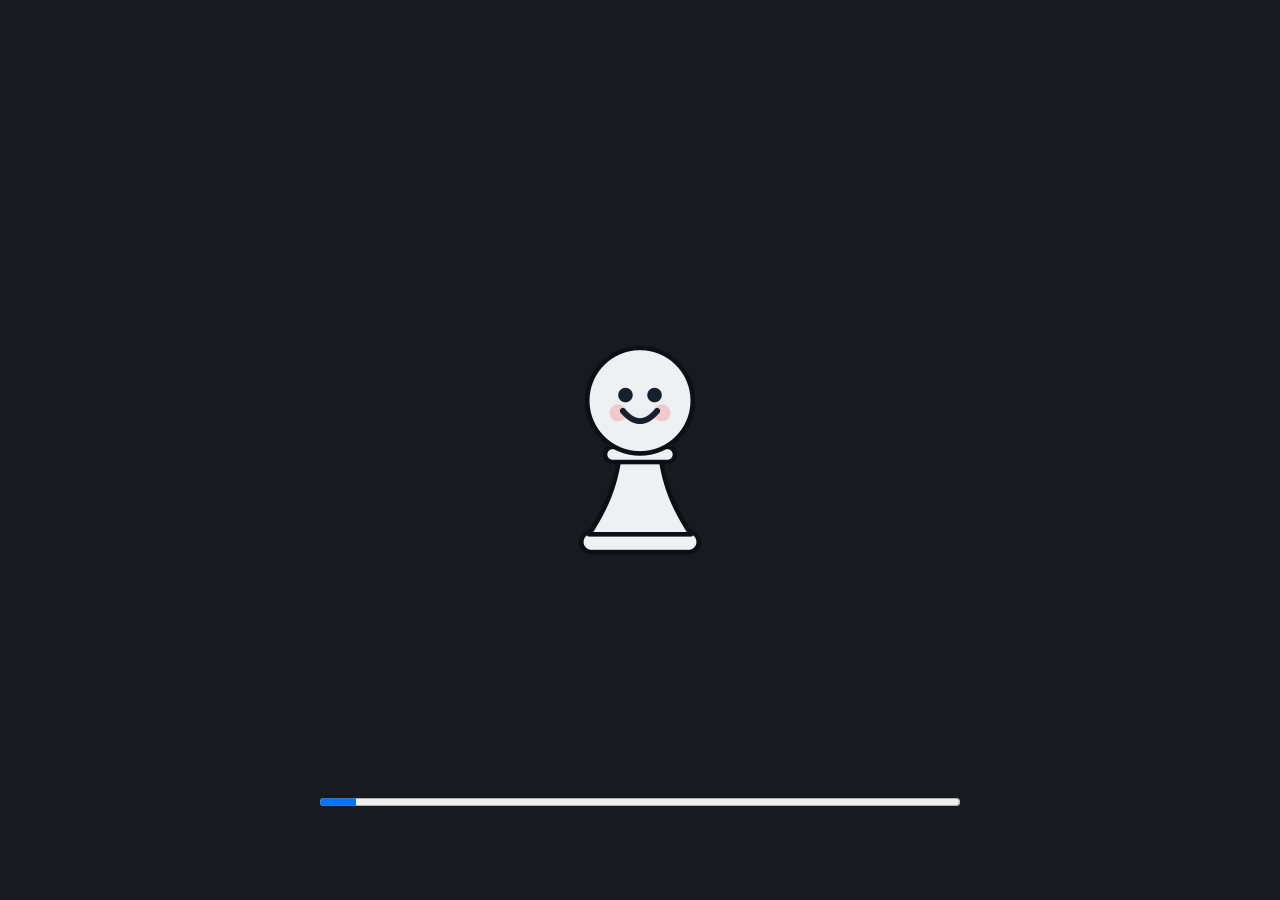
==== docs/play/index.html @ 69a5312e "feat: update CACHE_VERSION for service worker to refresh cached resources" ====
<!DOCTYPE html>
<html lang="en">
	<head>
		<meta charset="utf-8">
		<meta name="viewport" content="width=device-width, user-scalable=no, initial-scale=1.0">
		<title>Limpid Chess</title>
		<style>
html, body, #canvas {
	margin: 0;
	padding: 0;
	border: 0;
}

body {
	color: white;
	background-color: black;
	overflow: hidden;
	touch-action: none;
}

#canvas {
	display: block;
}

#canvas:focus {
	outline: none;
}

#status, #status-splash, #status-progress {
	position: absolute;
	left: 0;
	right: 0;
}

#status, #status-splash {
	top: 0;
	bottom: 0;
}

#status {
	background-color: #171a1f;
	display: flex;
	flex-direction: column;
	justify-content: center;
	align-items: center;
	visibility: hidden;
}

#status-splash {
	max-height: 100%;
	max-width: 100%;
	margin: auto;
}

#status-splash.show-image--false {
	display: none;
}

#status-splash.fullsize--true {
	height: 100%;
	width: 100%;
	object-fit: contain;
}

#status-splash.use-filter--false {
	image-rendering: pixelated;
}

#status-progress, #status-notice {
	display: none;
}

#status-progress {
	bottom: 10%;
	width: 50%;
	margin: 0 auto;
}

#status-notice {
	background-color: #5b3943;
	border-radius: 0.5rem;
	border: 1px solid #9b3943;
	color: #e0e0e0;
	font-family: 'Noto Sans', 'Droid Sans', Arial, sans-serif;
	line-height: 1.3;
	margin: 0 2rem;
	overflow: hidden;
	padding: 1rem;
	text-align: center;
	z-index: 1;
}
		</style>
		<link id="-gd-engine-icon" rel="icon" type="image/png" href="index.icon.png" />
<link rel="apple-touch-icon" href="index.apple-touch-icon.png"/>
<link rel="manifest" href="index.manifest.json">

			<style>
#canvas {
	touch-action: none;
	-webkit-user-select: none;
	user-select: none;
	-webkit-touch-callout: none;
}
		</style>
		<script>
/* limpid:boot_diagnostics — build_web.sh greps this marker to stay idempotent.
 *
 * Boot diagnostics + self-heal for the web build. build_web.sh inlines this into <head>
 * of the exported index.html, BEFORE index.js, so it is already listening when the engine
 * boots. It only ever adds passive listeners and never calls preventDefault or
 * stopPropagation, so it cannot change how input reaches the canvas.
 *
 * Godot's stock shell only surfaces *thrown* errors. A tab killed mid-wasm-compile, or one
 * served a truncated download, sits at a full progress bar forever with nothing in the DOM
 * to report. This turns that into a visible message plus one-tap recovery, and gives a
 * phone-only tester something to screenshot.
 *
 *   <page>          watchdog only: panel appears if boot stalls past BOOT_TIMEOUT_MS
 *   <page>?debug=1  live pass-through panel + the GL instrumentation below
 *   <page>?reset=1  wipe service worker + caches, then boot clean
 *   <page>?log=1    POST the panel text to /__log every 2 s (web/tools/lan_server.py)
 *
 * COST: everything expensive is gated behind ?debug=1. The pixel sampler forces a GPU sync
 * and the draw counters wrap every WebGL draw call, so neither may run for real players.
 * Keep it that way.
 *
 * The `?d=...` experiment flags used while chasing the iOS portrait freeze are gone; every
 * one of them failed. README.md, "Ruled out by measurement", records what each tested so
 * nobody rebuilds them.
 */
(function () {
	'use strict';

	var BOOT_TIMEOUT_MS = 40000;
	var ACCENT = '#66bdd9';
	var DIM = '#b0beca';
	var BG = '#171a1f';
	var DEBUG = /[?&]debug=1\b/.test(location.search);

	var errors = [];
	var taps = 0;
	var ups = 0;
	var glInfo = '?';
	var glGranted = '?';
	var glCheckedFor = '';
	var glLost = 0;
	var frames = 0;
	var fps = 0;
	var fpsAt = 0;
	var engFrames = 0;   // rAF callbacks from anyone else, i.e. Godot's main loop
	var engFps = 0;
	var started = false;
	var overlay = null;
	var pre = null;
	var passThrough = false;

	function note(kind, msg) {
		errors.push(kind + ': ' + msg);
		if (errors.length > 4) {
			errors.shift();
		}
		render();
	}

	window.addEventListener('error', function (e) {
		note('error', (e && e.message) || 'unknown');
	}, true);
	window.addEventListener('unhandledrejection', function (e) {
		var r = e && e.reason;
		note('rejection', (r && (r.message || String(r))) || 'unknown');
	});

	// Godot prints its own failures to a console nobody can open on a phone.
	['error', 'warn'].forEach(function (level) {
		var orig = console[level];
		console[level] = function () {
			try {
				note(level, Array.prototype.join.call(arguments, ' ').slice(0, 160));
			} catch (e) { /* never let logging break the page */ }
			return orig.apply(console, arguments);
		};
	});

	// --- debug-only GL instrumentation -------------------------------------------------
	//
	// The DRAW counters produced the decisive result of the iOS investigation: on a frozen
	// portrait screen `to-screen` equalled the frame rate, proving Godot composites to the
	// default framebuffer every frame and WebKit simply never presents it. Kept so that can
	// be re-verified in a single page load, but debug-gated, because wrapping every draw
	// call is not something to ship to players.
	var GL_ERRS = {
		1280: 'INVALID_ENUM', 1281: 'INVALID_VALUE', 1282: 'INVALID_OPERATION',
		1285: 'OUT_OF_MEMORY', 1286: 'INVALID_FRAMEBUFFER_OPERATION', 37442: 'CONTEXT_LOST'
	};
	var glErrs = {};
	var glPoll = null;
	var drawCalls = 0;
	var drawScreen = 0;
	var blits = 0;
	var drawRate = 0;
	var screenRate = 0;
	var blitRate = 0;
	var pxSamples = 0;
	var pxChanges = 0;
	var pxLast = -1;

	function instrumentGL(proto) {
		if (!proto || proto.__limpidPatched) {
			return;
		}
		proto.__limpidPatched = true;
		var bindOrig = proto.bindFramebuffer;
		proto.bindFramebuffer = function (target) {
			// FRAMEBUFFER (0x8D40) and DRAW_FRAMEBUFFER (0x8CA9) both retarget draws.
			if (target === 0x8D40 || target === 0x8CA9) {
				this.__limpidDrawFB = arguments[1];
			}
			return bindOrig.apply(this, arguments);
		};
		['drawArrays', 'drawElements', 'drawArraysInstanced',
			'drawElementsInstanced'].forEach(function (name) {
			var orig = proto[name];
			if (!orig) {
				return;
			}
			proto[name] = function () {
				drawCalls++;
				if (!this.__limpidDrawFB) {   // unset or null == the default framebuffer
					drawScreen++;
				}
				return orig.apply(this, arguments);
			};
		});
		if (proto.blitFramebuffer) {
			var blitOrig = proto.blitFramebuffer;
			proto.blitFramebuffer = function () {
				blits++;
				return blitOrig.apply(this, arguments);
			};
		}
	}

	// Browsers emit WebGL errors through internal logging, not console.error, so nothing
	// the page hooks can see them and a phone has no console. getContext() with no
	// attributes returns the context Godot created, and getError() reports and clears one
	// flag per call, so draining it surfaces engine GL errors on a real device.
	// Note this consumes errors Godot might otherwise check; fine for a diagnostic build.
	function pollGL() {
		try {
			if (!glPoll) {
				var cv = document.getElementById('canvas');
				if (!cv || cv.width < 2) {
					return;
				}
				glPoll = cv.getContext('webgl2') || cv.getContext('webgl');
				if (!glPoll) {
					return;
				}
			}
			for (var i = 0; i < 8; i++) {          // bounded: never spin on a stuck queue
				var e = glPoll.getError();
				if (!e) {
					break;
				}
				glErrs[e] = (glErrs[e] || 0) + 1;
			}
		} catch (e) { /* context lost mid-poll */ }
	}

	// Read the default framebuffer straight after the engine's callback, before it is
	// composited. Distinguishes "the engine draws nothing useful" from "the engine draws
	// correctly and the frame never reaches the screen"; counting draws alone cannot.
	function samplePixels() {
		try {
			if (!glPoll) {
				return;
			}
			var cv = document.getElementById('canvas');
			var buf = new Uint8Array(64);
			var hash = 0;
			var pts = [[0.3, 0.35], [0.7, 0.35], [0.3, 0.7], [0.7, 0.7]];
			for (var q = 0; q < pts.length; q++) {
				glPoll.readPixels(Math.floor(cv.width * pts[q][0]),
					Math.floor(cv.height * pts[q][1]),
					4, 4, glPoll.RGBA, glPoll.UNSIGNED_BYTE, buf);
				for (var i = 0; i < 64; i++) {
					hash = (hash * 31 + buf[i]) & 0x7fffffff;
				}
			}
			pxSamples++;
			if (pxLast !== -1 && hash !== pxLast) {
				pxChanges++;
			}
			pxLast = hash;
		} catch (e) { /* buffer already discarded, or context lost */ }
	}

	if (DEBUG) {
		instrumentGL(window.WebGL2RenderingContext && window.WebGL2RenderingContext.prototype);
		instrumentGL(window.WebGLRenderingContext && window.WebGLRenderingContext.prototype);
	}

	// Two frame counters, and the gap between them is the point. `raf` is ours and only
	// says the browser is painting; `engine` counts rAF callbacks registered by anyone
	// else, i.e. emscripten's main loop. A healthy browser with a dead engine is a
	// different bug, and no other probe separates them. We run before index.js so the
	// patched function is the one emscripten picks up, and the handle passes straight
	// through so cancelAnimationFrame still works.
	var rafOrig = window.requestAnimationFrame.bind(window);
	window.requestAnimationFrame = function (cb) {
		return rafOrig(function (t) {
			engFrames++;
			var r = cb(t);
			if (DEBUG) {
				pollGL();
				if (engFrames % 12 === 0) {   // ~5/s: readPixels forces a GPU sync
					samplePixels();
				}
			}
			return r;
		});
	};

	function tick(t) {
		frames++;
		if (t - fpsAt >= 1000) {
			var per = 1000 / (t - fpsAt);
			fps = Math.round(frames * per);
			engFps = Math.round(engFrames * per);
			drawRate = Math.round(drawCalls * per);
			screenRate = Math.round(drawScreen * per);
			blitRate = Math.round(blits * per);
			frames = 0;
			engFrames = 0;
			drawCalls = 0;
			drawScreen = 0;
			blits = 0;
			fpsAt = t;
		}
		rafOrig(tick);
	}
	rafOrig(tick);

	// Safari silently clamps a drawing buffer it cannot allocate. Re-read whenever the
	// canvas resizes rather than once: a single early read captures the untouched 300x150
	// default and caches it forever, and keying on size also re-checks after a rotation,
	// which is exactly when a clamp would show up.
	function checkGL(c) {
		try {
			var gl = c.getContext('webgl2') || c.getContext('webgl');
			if (!gl) {
				glInfo = 'no context';
				return;
			}
			glInfo = gl.drawingBufferWidth + 'x' + gl.drawingBufferHeight
				+ ((gl.drawingBufferWidth !== c.width || gl.drawingBufferHeight !== c.height)
					? '  CLAMPED!' : ' ok');
			// Godot requests no attributes, so these are browser defaults. Recorded
			// because `aa=true` means the default framebuffer is multisampled.
			var got = gl.getContextAttributes ? gl.getContextAttributes() : null;
			if (got) {
				glGranted = 'aa=' + got.antialias + ' preserve=' + got.preserveDrawingBuffer
					+ ' alpha=' + got.alpha;
			}
		} catch (e) {
			glInfo = 'read failed';
		}
	}

	function probeCanvas(c) {
		c.addEventListener('touchstart', function () {
			taps++;
			render();
		}, { passive: true });
		c.addEventListener('touchend', function () {
			ups++;
			render();
		}, { passive: true });
		c.addEventListener('webglcontextlost', function () {
			glLost++;
			note('webgl', 'context lost');
		}, false);
		c.addEventListener('webglcontextrestored', function () {
			note('webgl', 'context restored');
		}, false);
	}

	function diagnostics() {
		var c = document.getElementById('canvas');
		// Only once Godot has booted. checkGL() calls getContext(), and an untouched
		// canvas is 300x150, which passes any `width > 1` test: running earlier would
		// CREATE the context with our attributes and Godot would silently inherit it.
		if (c && started && c.width > 1) {
			var key = c.width + 'x' + c.height;
			if (key !== glCheckedFor) {
				glCheckedFor = key;
				checkGL(c);
			}
		}
		var out = [
			'raf ' + fps + ' / engine ' + engFps + 'fps' + (glLost ? '  GL LOST' : ''),
			'win ' + window.innerWidth + 'x' + window.innerHeight
				+ '  canvas ' + (c ? c.width + 'x' + c.height : '?'),
			'gl  ' + glInfo,
			'granted ' + glGranted,
			'taps ' + taps + ' down, ' + ups + ' up',
			'started ' + started
		];
		if (DEBUG) {
			var ge = Object.keys(glErrs);
			out.splice(1, 0,
				'DRAW ' + drawRate + '/s  to-screen ' + screenRate + '/s  blit '
					+ blitRate + '/s',
				'PIXELS ' + pxSamples + ' read, ' + pxChanges + ' changed',
				'glerr ' + (ge.length
					? ge.map(function (k) {
						return (GL_ERRS[k] || k) + ' x' + glErrs[k];
					}).join(', ')
					: 'none'));
		}
		if (errors.length) {
			out.push('err ' + errors[errors.length - 1].slice(0, 70));
		}
		return out.join('\n');
	}

	function render() {
		if (pre) {
			pre.textContent = diagnostics();
		}
	}

	/** Drop the service worker and every cache, then reload clean. */
	function hardReset() {
		var jobs = [];
		if (navigator.serviceWorker && navigator.serviceWorker.getRegistrations) {
			jobs.push(navigator.serviceWorker.getRegistrations().then(function (rs) {
				return Promise.all(rs.map(function (r) { return r.unregister(); }));
			}).catch(function () {}));
		}
		if (window.caches && caches.keys) {
			jobs.push(caches.keys().then(function (ks) {
				return Promise.all(ks.map(function (k) { return caches.delete(k); }));
			}).catch(function () {}));
		}
		Promise.all(jobs).then(function () {
			location.replace(location.pathname + '?fresh=' + Date.now());
		});
	}

	// Promote a service worker held in `waiting`. 'claim' makes it skipWaiting + claim
	// WITHOUT navigating clients, unlike 'update', so it cannot interrupt a game in
	// another tab: this page keeps what it loaded, the next launch gets the new cache.
	// GameManager._check_web_update() only promotes when it is the sole tab and online,
	// which strands a worker indefinitely for anyone browsing with other tabs open.
	// Deploy hygiene, so a bad build is always fixable by shipping a good one. Keep it.
	function promoteServiceWorker() {
		if (!navigator.serviceWorker || !navigator.serviceWorker.getRegistration) {
			return;
		}
		navigator.serviceWorker.getRegistration().then(function (reg) {
			if (!reg) {
				return;
			}
			function promote() {
				if (reg.waiting && navigator.serviceWorker.controller) {
					reg.waiting.postMessage('claim');
				}
			}
			reg.addEventListener('updatefound', function () {
				var inst = reg.installing;
				if (inst) {
					inst.addEventListener('statechange', function () {
						if (inst.state === 'installed') {
							promote();
						}
					});
				}
			});
			try {
				reg.update();
			} catch (e) { /* offline */ }
			promote();
		}, function () { /* lookup failed */ });
	}

	function build(title, blurb) {
		var box = 'position:fixed;left:0;right:0;top:0;z-index:99999;background:' + BG + ';'
			+ 'color:#edf2f7;font:13px/1.4 -apple-system,system-ui,sans-serif;'
			+ (passThrough ? 'padding:8px 10px;' : 'padding:18px;')
			+ 'overflow:auto;-webkit-overflow-scrolling:touch;';
		// Pass-through sits over the top of the page but lets taps fall through to the
		// canvas, so the panel never interferes with what it is measuring.
		box += passThrough
			? 'max-height:33%;background:rgba(23,26,31,.92);pointer-events:none;'
			: 'bottom:0;';

		overlay = document.createElement('div');
		overlay.setAttribute('style', box);

		var h = document.createElement('div');
		h.setAttribute('style', 'font-weight:700;margin-bottom:2px;color:' + ACCENT
			+ (passThrough ? ';font-size:12px' : ';font-size:19px'));
		h.textContent = title;

		var p = document.createElement('div');
		p.setAttribute('style', 'color:' + DIM
			+ (passThrough ? ';display:none' : ';margin-bottom:12px'));
		p.textContent = blurb;

		pre = document.createElement('pre');
		pre.setAttribute('style', 'white-space:pre-wrap;word-break:break-word;font-size:11px;'
			+ 'background:#0f1216;padding:8px;border-radius:6px;color:' + DIM + ';margin:0');

		overlay.appendChild(h);
		overlay.appendChild(p);
		overlay.appendChild(pre);

		if (!passThrough) {
			var btn = document.createElement('button');
			btn.textContent = 'Reset and reload';
			btn.setAttribute('style', 'margin-top:14px;padding:12px 18px;font-size:15px;'
				+ 'border:0;border-radius:8px;background:' + ACCENT + ';color:#0f1216;'
				+ 'font-weight:700');
			btn.addEventListener('click', hardReset);
			overlay.appendChild(btn);
		}

		document.body.appendChild(overlay);
		render();
	}

	function watch() {
		var t0 = Date.now();
		var iv = setInterval(function () {
			// Godot's shell removes #status once startGame() resolves.
			if (!document.getElementById('status')) {
				started = true;
				clearInterval(iv);
				render();
				return;
			}
			if (Date.now() - t0 > BOOT_TIMEOUT_MS) {
				clearInterval(iv);
				if (!overlay) {
					build('Limpid Chess could not start',
						'Loading stalled. That is usually a bad cached copy, or the device '
						+ 'running out of memory. Tap below to clear it and try again.');
				}
			}
		}, 500);
	}

	function boot() {
		if (location.search.indexOf('reset=1') !== -1) {
			hardReset();
			return;
		}
		var c = document.getElementById('canvas');
		if (c) {
			probeCanvas(c);
		}
		promoteServiceWorker();
		if (location.search.indexOf('log=1') !== -1) {
			// Same-origin POST, so no CORS and nothing to configure: whoever serves the
			// page collects the log. Only useful behind web/tools/lan_server.py, which
			// prints it to a terminal instead of a phone screenshot.
			setInterval(function () {
				try {
					fetch('/__log', { method: 'POST', body: diagnostics() });
				} catch (e) { /* offline or blocked */ }
			}, 2000);
		}
		if (DEBUG) {
			passThrough = true;
			build('Limpid Chess diagnostics', 'Tap a few times, then screenshot.');
			setInterval(render, 1000);
		}
		watch();
	}

	if (document.readyState === 'loading') {
		document.addEventListener('DOMContentLoaded', boot);
	} else {
		boot();
	}
}());
		</script>
		<script>
/* limpid:ios_portrait_notice — build_web.sh greps this marker to stay idempotent.
 *
 * Mitigation for the unsolved iOS portrait freeze (see README.md, "OPEN BUG"). On some
 * iPhones WebKit never presents the WebGL canvas while the device is held in portrait:
 * the engine runs at 60 fps, input works, sound plays, the correct frame is composited
 * every frame, and the screen simply never updates. Rotating to landscape displays it.
 *
 * We cannot detect the fault directly. The framebuffer is updating correctly, so nothing
 * readable from the page distinguishes an affected device from a healthy one, and only
 * some iPhones are affected — a blanket "rotate your phone" banner would be wrong for
 * everyone else.
 *
 * So trigger on the user's behaviour instead: six taps within eight seconds, CLUSTERED
 * inside 60 px, with the device in portrait. Rate alone would be a false-positive machine
 * because Puzzles rewards fast play; the clustering is what separates someone jabbing at a
 * dead screen from someone happily tapping arrows all over the board. Healthy devices
 * essentially never see this; frozen ones see it within a few seconds of trying to play.
 *
 * Delete this file, and its injection in build_web.sh, once the underlying bug is fixed.
 */
(function () {
	'use strict';

	var TAPS_NEEDED = 6;
	var WINDOW_MS = 8000;
	// Taps must also be CLUSTERED. Rate alone is not enough: Puzzles rewards fast play, so
	// a happy player on a healthy phone can easily manage six taps in eight seconds, and
	// telling them their screen is frozen would be worse than saying nothing. Someone
	// staring at a dead screen jabs the same spot; someone playing taps arrows and buttons
	// all over the board. Clustering is what separates frustration from flow.
	var CLUSTER_PX = 60;
	var STORAGE_KEY = 'limpid_rotate_hint_dismissed';

	var ua = navigator.userAgent || '';
	var isIOS = /iPad|iPhone|iPod/.test(ua)
		|| (/Mac/.test(ua) && navigator.maxTouchPoints > 1);   // iPadOS reports as Mac
	if (!isIOS) {
		return;
	}
	try {
		if (sessionStorage.getItem(STORAGE_KEY)) {
			return;
		}
	} catch (e) { /* private mode: just show it */ }

	var TEXT = {
		en: ['Screen not updating?', 'Turn your phone sideways to play. This is a bug in '
			+ 'Safari on some iPhones, sorry about that.', 'Got it'],
		fr: ['L’écran est figé ?', 'Tourne ton téléphone pour '
			+ 'jouer. C’est un bug de Safari sur certains iPhone, désolé.',
			'J’ai compris'],
		es: ['¿La pantalla no se actualiza?', 'Gira el móvil para jugar. Es un '
			+ 'fallo de Safari en algunos iPhone, lo sentimos.', 'Entendido']
	};
	var lang = (navigator.language || 'en').slice(0, 2).toLowerCase();
	var t = TEXT[lang] || TEXT.en;

	var taps = [];   // {t, x, y}
	var shown = false;
	var box = null;

	function clustered() {
		var minX = Infinity, maxX = -Infinity, minY = Infinity, maxY = -Infinity;
		for (var i = 0; i < taps.length; i++) {
			minX = Math.min(minX, taps[i].x);
			maxX = Math.max(maxX, taps[i].x);
			minY = Math.min(minY, taps[i].y);
			maxY = Math.max(maxY, taps[i].y);
		}
		return (maxX - minX) <= CLUSTER_PX && (maxY - minY) <= CLUSTER_PX;
	}

	function portrait() {
		return window.innerHeight > window.innerWidth;
	}

	function dismiss() {
		try {
			sessionStorage.setItem(STORAGE_KEY, '1');
		} catch (e) { /* ignore */ }
		if (box && box.parentNode) {
			box.parentNode.removeChild(box);
		}
		box = null;
	}

	function show() {
		if (shown) {
			return;
		}
		shown = true;
		box = document.createElement('div');
		box.setAttribute('style', 'position:fixed;left:12px;right:12px;bottom:16px;'
			+ 'z-index:99998;background:#171a1f;border:1px solid #66bdd9;border-radius:12px;'
			+ 'padding:16px 18px;color:#edf2f7;'
			+ 'font:15px/1.45 -apple-system,system-ui,sans-serif;'
			+ 'box-shadow:0 8px 28px rgba(0,0,0,.55)');

		var h = document.createElement('div');
		h.setAttribute('style', 'font-weight:700;color:#66bdd9;margin-bottom:6px');
		h.textContent = '↻  ' + t[0];

		var p = document.createElement('div');
		p.setAttribute('style', 'color:#b0beca');
		p.textContent = t[1];

		var btn = document.createElement('button');
		btn.textContent = t[2];
		btn.setAttribute('style', 'margin-top:14px;padding:10px 16px;font-size:15px;'
			+ 'border:0;border-radius:8px;background:#66bdd9;color:#0f1216;font-weight:700');
		btn.addEventListener('click', dismiss);

		box.appendChild(h);
		box.appendChild(p);
		box.appendChild(btn);
		document.body.appendChild(box);
	}

	// Passive, never preventDefault: this must not interfere with input reaching Godot.
	window.addEventListener('touchstart', function (e) {
		if (shown || !portrait()) {
			return;
		}
		var p = (e.touches && e.touches[0]) ? e.touches[0] : e;
		if (typeof p.clientX !== 'number') {
			return;
		}
		var now = Date.now();
		taps.push({ t: now, x: p.clientX, y: p.clientY });
		while (taps.length && now - taps[0].t > WINDOW_MS) {
			taps.shift();
		}
		if (taps.length >= TAPS_NEEDED && clustered()) {
			show();
		}
	}, { passive: true, capture: true });

	// Rotating is the fix, so once they do it the hint has served its purpose.
	window.addEventListener('orientationchange', function () {
		setTimeout(function () {
			if (box && !portrait()) {
				dismiss();
			}
		}, 300);
	});
}());
		</script>
	</head>
	<body>
		<canvas id="canvas">
			Your browser does not support the canvas tag.
		</canvas>

		<noscript>
			Your browser does not support JavaScript.
		</noscript>

		<div id="status">
			<img id="status-splash" class="show-image--true fullsize--false use-filter--true" src="index.png" alt="">
			<progress id="status-progress"></progress>
			<div id="status-notice"></div>
		</div>

		<script src="index.js"></script>
		<script>
const GODOT_CONFIG = {"args":[],"canvasResizePolicy":2,"emscriptenPoolSize":8,"ensureCrossOriginIsolationHeaders":false,"executable":"index","experimentalVK":false,"fileSizes":{"index.pck":2284852,"index.wasm":37700666},"focusCanvas":true,"gdextensionLibs":[],"godotPoolSize":4,"serviceWorker":"index.service.worker.js"};
const GODOT_THREADS_ENABLED = false;
const engine = new Engine(GODOT_CONFIG);

(function () {
	const statusOverlay = document.getElementById('status');
	const statusProgress = document.getElementById('status-progress');
	const statusNotice = document.getElementById('status-notice');

	let initializing = true;
	let statusMode = '';

	function setStatusMode(mode) {
		if (statusMode === mode || !initializing) {
			return;
		}
		if (mode === 'hidden') {
			statusOverlay.remove();
			initializing = false;
			return;
		}
		statusOverlay.style.visibility = 'visible';
		statusProgress.style.display = mode === 'progress' ? 'block' : 'none';
		statusNotice.style.display = mode === 'notice' ? 'block' : 'none';
		statusMode = mode;
	}

	function setStatusNotice(text) {
		while (statusNotice.lastChild) {
			statusNotice.removeChild(statusNotice.lastChild);
		}
		const lines = text.split('\n');
		lines.forEach((line) => {
			statusNotice.appendChild(document.createTextNode(line));
			statusNotice.appendChild(document.createElement('br'));
		});
	}

	function displayFailureNotice(err) {
		console.error(err);
		if (err instanceof Error) {
			setStatusNotice(err.message);
		} else if (typeof err === 'string') {
			setStatusNotice(err);
		} else {
			setStatusNotice('An unknown error occurred.');
		}
		setStatusMode('notice');
		initializing = false;
	}

	const missing = Engine.getMissingFeatures({
		threads: GODOT_THREADS_ENABLED,
	});

	if (missing.length !== 0) {
		if (GODOT_CONFIG['serviceWorker'] && GODOT_CONFIG['ensureCrossOriginIsolationHeaders'] && 'serviceWorker' in navigator) {
			let serviceWorkerRegistrationPromise;
			try {
				serviceWorkerRegistrationPromise = navigator.serviceWorker.getRegistration();
			} catch (err) {
				serviceWorkerRegistrationPromise = Promise.reject(new Error('Service worker registration failed.'));
			}
			// There's a chance that installing the service worker would fix the issue
			Promise.race([
				serviceWorkerRegistrationPromise.then((registration) => {
					if (registration != null) {
						return Promise.reject(new Error('Service worker already exists.'));
					}
					return registration;
				}).then(() => engine.installServiceWorker()),
				// For some reason, `getRegistration()` can stall
				new Promise((resolve) => {
					setTimeout(() => resolve(), 2000);
				}),
			]).then(() => {
				// Reload if there was no error.
				window.location.reload();
			}).catch((err) => {
				console.error('Error while registering service worker:', err);
			});
		} else {
			// Display the message as usual
			const missingMsg = 'Error\nThe following features required to run Godot projects on the Web are missing:\n';
			displayFailureNotice(missingMsg + missing.join('\n'));
		}
	} else {
		setStatusMode('progress');
		engine.startGame({
			'onProgress': function (current, total) {
				if (current > 0 && total > 0) {
					statusProgress.value = current;
					statusProgress.max = total;
				} else {
					statusProgress.removeAttribute('value');
					statusProgress.removeAttribute('max');
				}
			},
		}).then(() => {
			setStatusMode('hidden');
		}, displayFailureNotice);
	}
}());
		</script>
	</body>
</html>
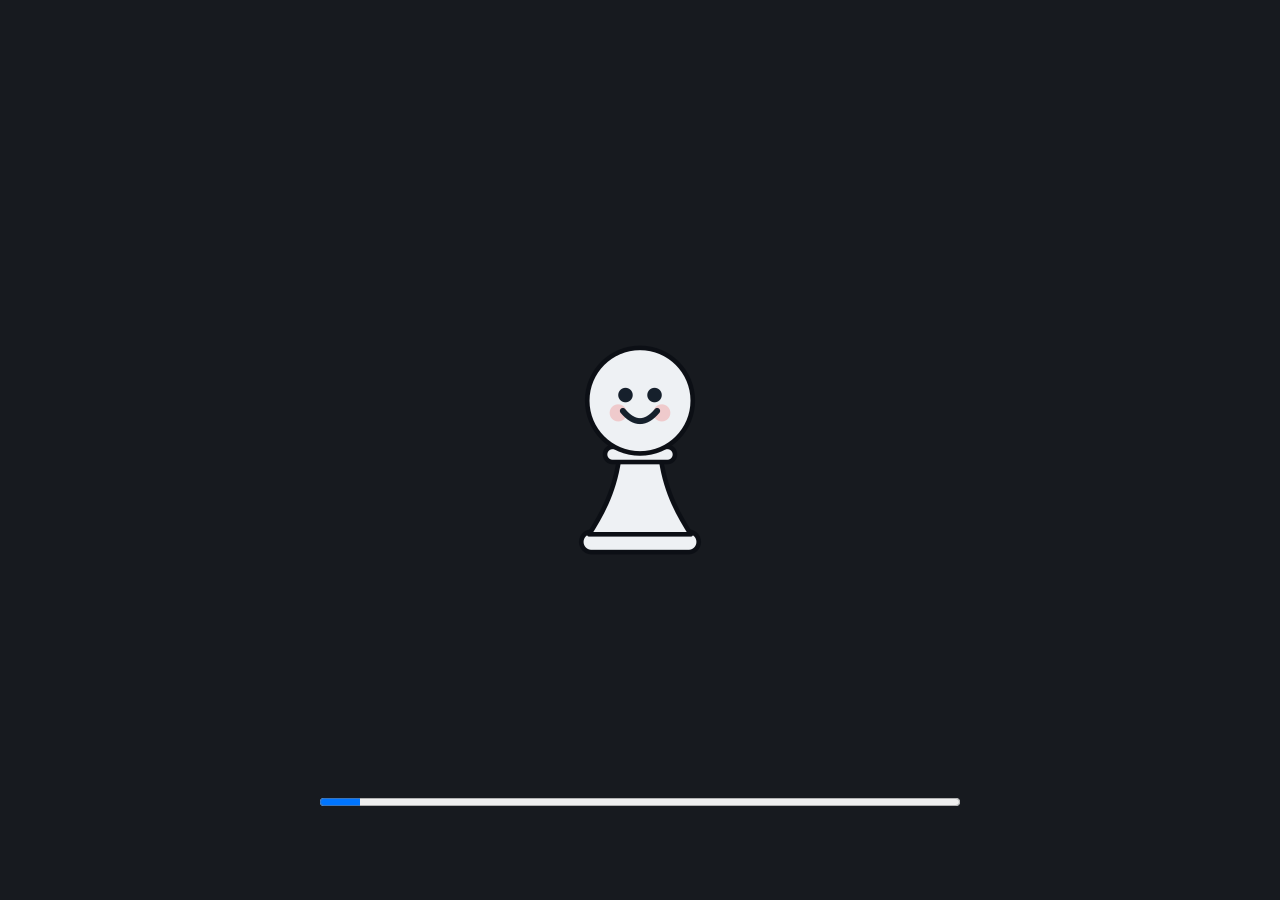
==== commit 083d529c: "feat: Update Lemon Squeezy integration for live premium purchases and adjust service worker cache ve" ====
--- a/docs/play/index.html
+++ b/docs/play/index.html
@@ -752,7 +752,7 @@
 
 		<script src="index.js"></script>
 		<script>
-const GODOT_CONFIG = {"args":[],"canvasResizePolicy":2,"emscriptenPoolSize":8,"ensureCrossOriginIsolationHeaders":false,"executable":"index","experimentalVK":false,"fileSizes":{"index.pck":2284852,"index.wasm":37700666},"focusCanvas":true,"gdextensionLibs":[],"godotPoolSize":4,"serviceWorker":"index.service.worker.js"};
+const GODOT_CONFIG = {"args":[],"canvasResizePolicy":2,"emscriptenPoolSize":8,"ensureCrossOriginIsolationHeaders":false,"executable":"index","experimentalVK":false,"fileSizes":{"index.pck":2536616,"index.wasm":37700666},"focusCanvas":true,"gdextensionLibs":[],"godotPoolSize":4,"serviceWorker":"index.service.worker.js"};
 const GODOT_THREADS_ENABLED = false;
 const engine = new Engine(GODOT_CONFIG);
 
